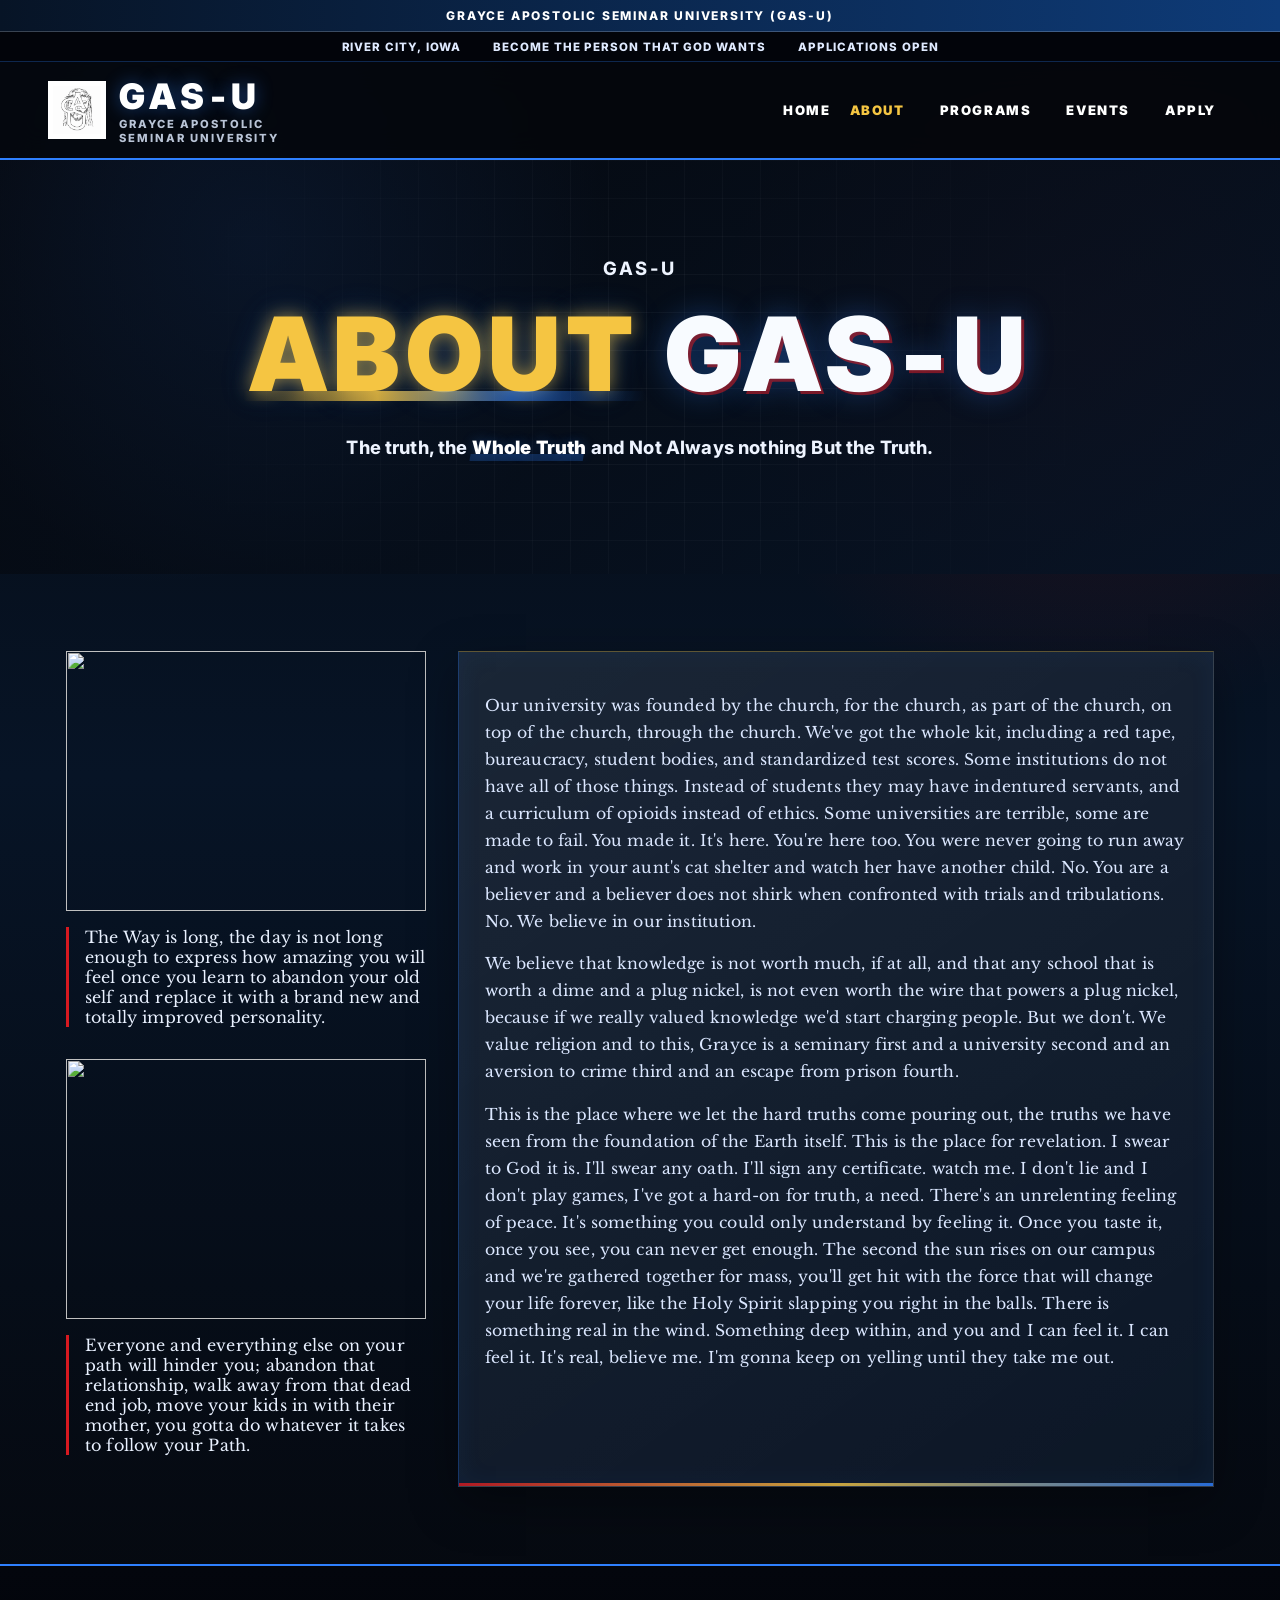
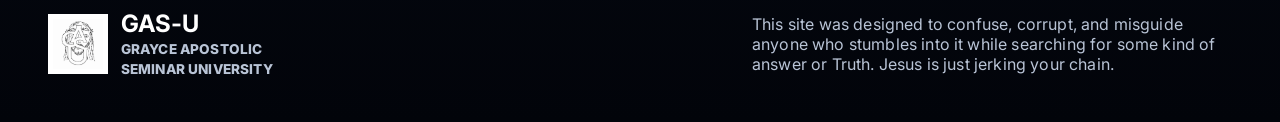
==== about.html @ b5dd6b27 "Add files via upload" ====
<!doctype html>
<html lang="en">
<head>
  <meta charset="utf-8">
  <meta name="viewport" content="width=device-width, initial-scale=1">
  <title>About GAS-U | GAS-U</title>
  <link rel="preconnect" href="https://fonts.googleapis.com">
  <link rel="preconnect" href="https://fonts.gstatic.com" crossorigin>
  <link href="https://fonts.googleapis.com/css2?family=Cinzel:wght@500;700;900&family=Inter:wght@400;600;700;800;900&family=Libre+Baskerville:wght@400;700&display=swap" rel="stylesheet">
  <link rel="stylesheet" href="style.css">
</head>
<body>
<div class="full-name-banner">Grayce Apostolic Seminar University (GAS-U)</div>

<header class="site-top">
  <div class="topline">
    <span>River City, Iowa</span>
    <span>Become the Person that God Wants</span>
    <span>Applications Open</span>
  </div>
  <nav class="navbar">
    <a class="brand" href="index.html">
      <img src="assets/gasu-seal.png" alt="GAS-U seal">
      <span>
        <b>GAS-U</b>
        <small>Grayce Apostolic</small>
        <small>Seminar University</small>
      </span>
    </a>
    <button class="nav-toggle" aria-label="Open menu">Menu</button>
    <div class="navlinks">
      <a class="" href="index.html">Home</a>
      <a class="active" href="about.html">About</a>
      <div class="dropdown">
        <button class="">Programs</button>
        <div class="dropdown-menu">
          <a href="free-courses.html">Free Courses</a>
          <a href="undergraduate.html">Undergraduate</a>
          <a href="masters.html">Master's</a>
          <a href="doctorate.html">Doctorate</a>
        </div>
      </div>
      <a class="" href="events.html">Events</a>
      <a class="apply " href="apply.html">Apply</a>
    </div>
  </nav>
</header>

<main>
<section class="subhero" style="--hero-img:url(https://images.unsplash.com/photo-1562774053-701939374585?auto=format&fit=crop&w=1400&q=80);">
  <div class="subhero-inner reveal">
    <p class="kicker">GAS-U</p>
    <h1><span class="page-spark">About</span> GAS-U</h1>
    <p>The truth, the <span class="copy-pop copy-pop-blue">Whole Truth</span> and Not Always nothing But the Truth.</p>
  </div>
</section>

<section class="content-wrap about-layout">
  <div class="media-column reveal">
    <img src="https://images.unsplash.com/photo-1562774053-701939374585?auto=format&fit=crop&w=1400&q=80" alt="">
    <blockquote>The Way is long, the day is not long enough to express how amazing you will feel once you learn to abandon your old self and replace it with a brand new and totally improved personality.</blockquote>
    <img src="https://images.unsplash.com/photo-1497366754035-f200968a6e72?auto=format&fit=crop&w=1200&q=80" alt="">
    <blockquote>Everyone and everything else on your path will hinder you; abandon that relationship, walk away from that dead end job, move your kids in with their mother, you gotta do whatever it takes to follow your Path.</blockquote>
  </div>
  <article class="longform reveal">

<p>Our university was founded by the church, for the church, as part of the church, on top of the church, through the church. We've got the whole kit, including a red tape, bureaucracy, student bodies, and standardized test scores. Some institutions do not have all of those things. Instead of students they may have indentured servants, and a curriculum of opioids instead of ethics. Some universities are terrible, some are made to fail. You made it. It's here. You're here too. You were never going to run away and work in your aunt's cat shelter and watch her have another child. No. You are a believer and a believer does not shirk when confronted with trials and tribulations. No. We believe in our institution.</p>
<p> We believe that knowledge is not worth much, if at all, and that any school that is worth a dime and a plug nickel, is not even worth the wire that powers a plug nickel, because if we really valued knowledge we'd start charging people. But we don't. We value religion and to this, Grayce is a seminary first and a university second and an aversion to crime third and an escape from prison fourth.</p>
<p> This is the place where we let the hard truths come pouring out, the truths we have seen from the foundation of the Earth itself. This is the place for revelation. I swear to God it is. I&#x27;ll swear any oath. I&#x27;ll sign any certificate. watch me. I don&#x27;t lie and I don&#x27;t play games, I&#x27;ve got a hard-on for truth, a need. There&#x27;s an unrelenting feeling of peace. It&#x27;s something you could only understand by feeling it. Once you taste it, once you see, you can never get enough. The second the sun rises on our campus and we&#x27;re gathered together for mass, you&#x27;ll get hit with the force that will change your life forever, like the Holy Spirit slapping you right in the balls. There is something real in the wind. Something deep within, and you and I can feel it. I can feel it. It&#x27;s real, believe me. I&#x27;m gonna keep on yelling until they take me out.</p>
  </article>
</section>

</main>
<footer>
  <div class="footer-brand">
    <img src="assets/gasu-seal.png" alt="GAS-U seal">
    <div><b>GAS-U</b><span>Grayce Apostolic<br>Seminar University</span></div>
  </div>
  <p>This site was designed to confuse, corrupt, and misguide anyone who stumbles into it while searching for some kind of answer or Truth. Jesus is just jerking your chain.</p>
</footer>
<script src="app.js"></script>
</body>
</html>
---- style.css ----
:root{
  --black:#05070c;
  --navy:#071426;
  --blue:#0e3b78;
  --bright-blue:#2f80ff;
  --red:#d71920;
  --red2:#ff2f4f;
  --white:#f8fbff;
  --paper:#ffffff;
  --muted:#667085;
  --gold:#f5c542;
  --line:rgba(255,255,255,.18);
  --shadow:0 24px 70px rgba(0,0,0,.28);
}
*{box-sizing:border-box}
html{scroll-behavior:smooth}
body{margin:0;font-family:Inter,system-ui,sans-serif;background:linear-gradient(180deg,var(--black),var(--navy) 45%,var(--black));color:var(--white);overflow-x:hidden}
a{text-decoration:none;color:inherit}
img{display:block;width:100%;object-fit:cover}
.site-top{position:sticky;top:0;z-index:99}
.topline{display:flex;justify-content:center;gap:2rem;background:#02040a;color:#dfeaff;padding:.48rem 1rem;font-size:.72rem;text-transform:uppercase;font-weight:800;letter-spacing:.08em;border-bottom:1px solid rgba(47,128,255,.28)}
.navbar{display:flex;align-items:center;justify-content:space-between;padding:.8rem clamp(1rem,4vw,3rem);background:rgba(5,7,12,.92);backdrop-filter:blur(16px);border-bottom:2px solid var(--bright-blue)}
.brand{display:flex;align-items:center;gap:.8rem}
.brand img{width:58px;height:58px;object-fit:contain;background:#fff;padding:5px}
.brand b{display:block;font-size:1.45rem;font-weight:900;letter-spacing:.08em;color:#fff;text-shadow:0 0 18px rgba(47,128,255,.45)}
.brand small{display:block;font-size:.64rem;text-transform:uppercase;letter-spacing:.16em;color:#b9c4d6;font-weight:800}
.navlinks{display:flex;align-items:center;gap:1.2rem;font-weight:900;text-transform:uppercase;font-size:.82rem;letter-spacing:.04em}
.navlinks a,.dropdown button{color:#fff;background:none;border:0;font:inherit;text-transform:inherit;cursor:pointer}
.navlinks a:hover,.dropdown button:hover,.navlinks .active{color:var(--gold)}
.apply{background:linear-gradient(135deg,var(--red),var(--bright-blue));padding:.7rem 1rem;color:white!important;box-shadow:0 0 0 rgba(47,128,255,0)}
.apply:hover{box-shadow:0 0 16px rgba(47,128,255,.5),0 10px 20px rgba(0,0,0,.28)}
.dropdown{position:relative}
.dropdown-menu{display:none;position:absolute;top:100%;left:0;min-width:230px;background:#071426;border:1px solid rgba(47,128,255,.35);border-top:3px solid var(--red);padding:.45rem;box-shadow:var(--shadow)}
.dropdown:hover .dropdown-menu,.dropdown.open .dropdown-menu{display:grid}
.dropdown-menu a{padding:.75rem .85rem}
.dropdown-menu a:hover{background:rgba(47,128,255,.18)}
.nav-toggle{display:none;color:#fff;background:var(--red);border:0;padding:.65rem .8rem;font-weight:900}
.hero{min-height:78vh;display:grid;grid-template-columns:minmax(0,1fr) 360px;gap:2rem;align-items:center;padding:clamp(2rem,6vw,5rem);position:relative;background:linear-gradient(135deg,rgba(5,7,12,.78),rgba(7,20,38,.86)),radial-gradient(circle at 20% 20%,rgba(47,128,255,.42),transparent 26rem),radial-gradient(circle at 80% 30%,rgba(215,25,32,.34),transparent 23rem),var(--hero-img) center/cover}
.hero:before,.subhero:before{content:"";position:absolute;inset:0;background-image:linear-gradient(rgba(255,255,255,.045) 1px,transparent 1px),linear-gradient(90deg,rgba(255,255,255,.045) 1px,transparent 1px);background-size:38px 38px;mask-image:radial-gradient(circle at center,black,transparent 75%);animation:gridDrift 18s linear infinite}
.hero-copy,.request-card,.subhero-inner{position:relative;z-index:1}
.kicker{margin:0 0 .75rem;color:var(--gold);font-weight:900;text-transform:uppercase;letter-spacing:.14em;font-size:.75rem}
h1,h2,h3{margin:0;line-height:.95}
h1{font-size:clamp(3rem,8vw,7rem);font-weight:900;letter-spacing:-.08em;text-transform:uppercase;text-shadow:3px 3px 0 rgba(215,25,32,.55),0 0 30px rgba(47,128,255,.35)}
h1 span{color:var(--gold);animation:gasPulse 2.6s infinite}
h2{font-size:clamp(2.1rem,5vw,4rem);font-weight:900;letter-spacing:-.06em;text-transform:uppercase}
h3{font-size:1.35rem;font-weight:900;color:#071426}
.hero-copy p,.subhero p{max-width:680px;color:#eef4ff;font-weight:750;font-size:1.15rem;line-height:1.55}

.cta-row{display:flex;gap:1rem;flex-wrap:wrap;margin-top:1.5rem}
/* ===== BUTTON ANIMATION SYSTEM ===== */
.btn,
button{
  display:inline-flex;
  align-items:center;
  justify-content:center;
  min-height:46px;
  padding:.8rem 1rem;
  border:0;
  font-weight:900;
  text-transform:uppercase;
  letter-spacing:.06em;
  cursor:pointer;
  transform:translateY(0) scale(1);
  transform-origin:center;
  transition:transform .18s ease, box-shadow .18s ease, filter .18s ease, background-position .35s ease, color .18s ease, border-color .18s ease;
  -webkit-tap-highlight-color:transparent;
}

.btn:hover,
.request-card button:hover,
.application button:hover,
.nav-toggle:hover,
.apply:hover{
  transform:translateY(-4px) scale(1.045) rotate(-.8deg);
  filter:brightness(1.12) saturate(1.18);
}

.btn:active,
.request-card button:active,
.application button:active,
.nav-toggle:active,
.apply:active{
  transform:translateY(2px) scale(.96) rotate(.4deg);
  filter:brightness(.95) saturate(1.05);
}

.btn:focus-visible,
button:focus-visible,
.apply:focus-visible{
  outline:3px solid var(--gold);
  outline-offset:4px;
}
.primary {
  position: relative;
  isolation:isolate;
  overflow: hidden;
  border:2px solid rgba(255,255,255,.55);
  background: linear-gradient(270deg,var(--red),var(--gold),var(--bright-blue),var(--red));
  background-size: 450% 450%;
  color: #fff;
  text-shadow:-1px -1px 0 #000,1px -1px 0 #000,-1px 1px 0 #000,1px 1px 0 #000;
  box-shadow:0 0 0 2px rgba(0,0,0,.35),0 0 12px rgba(215,25,32,.5),0 0 26px rgba(245,197,66,.35);
  animation: gradientGlow 5s ease infinite, buttonPulse 2.4s ease-in-out infinite;
}

.primary::before{
  content:"";
  position:absolute;
  inset:-40% -65%;
  z-index:-1;
  background:radial-gradient(circle, rgba(255,255,255,.75), transparent 18%),linear-gradient(120deg, transparent 35%, rgba(255,255,255,.58) 48%, transparent 62%);
  transform:translateX(-65%) rotate(12deg);
  opacity:.85;
  animation: buttonSweep 2.6s linear infinite;
}

.primary:hover{
  box-shadow:0 0 0 2px rgba(0,0,0,.55),0 0 18px rgba(215,25,32,.75),0 0 36px rgba(245,197,66,.65),0 16px 28px rgba(0,0,0,.28);
}

.primary:active{
  box-shadow:0 0 0 2px rgba(0,0,0,.65),0 0 8px rgba(215,25,32,.55),0 0 18px rgba(245,197,66,.35);
}

@keyframes gradientGlow {
  0%   { background-position: 0% 50%; }
  50%  { background-position: 100% 50%; }
  100% { background-position: 0% 50%; }
}

@keyframes buttonPulse{
  0%,100%{filter:brightness(1)}
  50%{filter:brightness(1.08) saturate(1.16)}
}

@keyframes buttonSweep{
  0%{transform:translateX(-70%) rotate(12deg)}
  100%{transform:translateX(70%) rotate(12deg)}
}
.ghost{border:1px solid rgba(255,255,255,.45);color:#fff;background:rgba(255,255,255,.08);box-shadow:0 0 0 rgba(47,128,255,0)}
.ghost:hover{border-color:var(--gold);background:rgba(47,128,255,.24);box-shadow:0 0 18px rgba(47,128,255,.45),0 12px 24px rgba(0,0,0,.25)}
.request-card{background:rgba(248,251,255,.96);color:#071426;padding:1.4rem;box-shadow:var(--shadow);border-left:5px solid var(--red)}
.request-card h2{font-size:2rem;color:#071426}
.request-card label{display:grid;gap:.35rem;margin-bottom:.8rem;font-weight:800;color:#071426}
.request-card input,.request-card select{width:100%;padding:.8rem;border:1px solid #ccd5e0;font:inherit}
.request-card button{width:100%;background:var(--red);color:#fff;box-shadow:0 0 0 rgba(215,25,32,0)}
.request-card button:hover,.application button:hover,.nav-toggle:hover{box-shadow:0 0 18px rgba(215,25,32,.55),0 12px 24px rgba(0,0,0,.22)}
.request-card p{color:#172033;font-size:.85rem}
.marquee{overflow:hidden;background:#02040a;border-top:1px solid rgba(47,128,255,.35);border-bottom:1px solid rgba(215,25,32,.45)}
.marquee div{display:flex;width:max-content;gap:2rem;animation:scroll 90s linear infinite;padding:.8rem 0;color:#dfeaff;font-weight:900;text-transform:uppercase;white-space:nowrap}
.marquee span:before{content:"✦";color:var(--gold);margin-right:2rem}
.home-statement,.content-wrap,.pathways,.testimonials,.image-quote-grid,.final-recruit{max-width:1180px;margin:0 auto;padding:clamp(3rem,6vw,5rem) 1rem}
.home-statement{display:grid;grid-template-columns:1.2fr .8fr;gap:3rem}
.manifesto{background:rgba(3, 4, 4, 0.96);color:#071426;padding:1.5rem;border-left:5px solid var(--red);box-shadow:var(--shadow)}
.manifesto p{color:#172033;line-height:1.7;font-family:Libre Baskerville,serif}
.section-head{margin-bottom:1.6rem}
.pathway-grid,.testimonial-grid{display:grid;grid-template-columns:repeat(4,1fr);gap:1.2rem}
.pathway-grid a,.testimonial,.program,.event{background:#fff;color:#071426;box-shadow:0 18px 48px rgba(0,0,0,.22);border-top:5px solid var(--red)}
.pathway-grid img{height:190px}
.pathway-grid b{display:block;font-size:1.3rem;text-transform:uppercase;padding:1rem 1rem 0;color:#071426}
.pathway-grid span{display:block;padding:.25rem 1rem 1rem;color:#445066;font-weight:700}
.image-quote-grid{display:grid;grid-template-columns:repeat(3,1fr);gap:1.3rem}
figure{margin:0}
figure img{height:310px}
figcaption{padding:.9rem 0;color:#e9f1ff;font-family:Libre Baskerville,serif;border-left:3px solid var(--red);padding-left:1rem}
.testimonials{background:linear-gradient(180deg,rgba(255,255,255,.03),rgba(47,128,255,.06));max-width:none}
.testimonials .section-head,.testimonial-grid{max-width:1180px;margin-left:auto;margin-right:auto}
.testimonial{padding:1.2rem;text-align:center;position:relative;overflow:hidden}
.testimonial:before{content:"LIVE";position:absolute;top:.7rem;left:.7rem;background:var(--red);color:white;font-size:.65rem;font-weight:900;padding:.25rem .4rem}
.portrait{width:86px;height:86px;border-radius:50%;margin:0 auto 1rem;display:grid;place-items:center;background:linear-gradient(135deg,var(--red),var(--blue));color:#fff;font-weight:900;border:4px solid var(--gold);box-shadow:7px 7px 0 rgba(47,128,255,.35)}
.testimonial p{color:#172033;font-family:Libre Baskerville,serif}
.testimonial b{display:block;color:var(--red)}
.testimonial span{color:#5b667a;font-size:.82rem;font-weight:800;text-transform:uppercase}
.final-recruit{text-align:center}
.final-recruit h2{max-width:900px;margin:0 auto 1.5rem}
.subhero{min-height:46vh;display:grid;place-items:center;text-align:center;position:relative;padding:3rem 1rem;background:linear-gradient(135deg,rgba(5,7,12,.78),rgba(7,20,38,.84)),radial-gradient(circle at 20% 20%,rgba(47,128,255,.36),transparent 22rem),var(--hero-img) center/cover}
.content-wrap{max-width:1180px}
.intro-block{max-width:760px;margin-bottom:2rem}
.intro-block p{color:#dfeaff}
.program-grid{display:grid;grid-template-columns:repeat(3,1fr);gap:1.3rem}
.program{display:flex;flex-direction:column}
.program img{height:210px}
.program-text{padding:1.2rem}
.meta{display:flex;gap:.4rem;flex-wrap:wrap;margin-bottom:.8rem}
.meta span{background:#edf4ff;color:#071426;padding:.25rem .45rem;font-size:.72rem;font-weight:900;text-transform:uppercase}
.program p{color:#344054}
.program em{display:block;margin:.8rem 0;color:#071426;border-left:3px solid var(--red);padding-left:.8rem;font-family:Libre Baskerville,serif}
.program a{display:inline-block;margin-top:.8rem;color:var(--red);font-weight:900;text-transform:uppercase}
.about-layout{display:grid;grid-template-columns:360px 1fr;gap:2rem}
.media-column img{height:260px;margin-bottom:1rem}
.media-column blockquote{margin:0 0 2rem;color:#e9f1ff;border-left:3px solid var(--red);padding-left:1rem;font-family:Libre Baskerville,serif}
.longform{background:#fff;color:#071426;padding:1.6rem;border-left:5px solid var(--red);box-shadow:var(--shadow)}
.longform p{color:#172033;font-family:Libre Baskerville,serif;line-height:1.75}
.event-list{display:grid;gap:1rem}
.event{display:grid;grid-template-columns:120px 1fr;padding:1rem;gap:1rem}
.event time{font-weight:900;color:var(--red);font-size:1.2rem}
.event p{color:#344054}
.apply-layout{display:grid;grid-template-columns:.8fr 1.2fr;gap:2rem}
.apply-copy blockquote{border-left:3px solid var(--red);padding-left:1rem;color:#e9f1ff;font-family:Libre Baskerville,serif}
.application{background:#fff;color:#071426;padding:1.5rem;box-shadow:var(--shadow);border-top:5px solid var(--red)}
.application label{display:grid;gap:.35rem;margin-bottom:1rem;font-weight:800}
.application input,.application select,.application textarea{width:100%;padding:.85rem;border:1px solid #ccd5e0;font:inherit}
.application textarea{min-height:140px}
.application button{background:var(--red);color:#fff;width:100%;box-shadow:0 0 0 rgba(215,25,32,0)}
footer{display:flex;justify-content:space-between;gap:1rem;align-items:center;padding:2rem clamp(1rem,4vw,3rem);background:#02040a;border-top:2px solid var(--bright-blue);color:#dfeaff}
.footer-brand{display:flex;align-items:center;gap:.8rem}
.footer-brand img{width:60px;height:60px;object-fit:contain;background:#fff;padding:5px}
.footer-brand b{display:block;font-size:1.5rem;color:#fff}
.footer-brand span{color:#b9c4d6;font-size:.85rem;text-transform:uppercase;font-weight:800}
footer p{max-width:480px;color:#b9c4d6}
.reveal{opacity:0;transform:translateY(18px);transition:.75s ease}
.reveal.visible{opacity:1;transform:none}
@keyframes scroll{from{transform:translateX(0)}to{transform:translateX(-50%)}}
@keyframes gridDrift{from{background-position:0 0}to{background-position:38px 38px}}
@keyframes gasPulse{0%,100%{text-shadow:0 0 18px rgba(245,197,66,.45)}50%{text-shadow:0 0 34px rgba(245,197,66,.9),0 0 45px rgba(47,128,255,.45)}}
@media(max-width:980px){
 .topline{display:none}.navbar{align-items:center}.nav-toggle{display:block}.navlinks{display:none;position:absolute;top:100%;left:0;right:0;background:#05070c;padding:1rem;flex-direction:column;align-items:stretch}.navlinks.open{display:flex}.dropdown-menu{position:static;box-shadow:none;margin-top:.4rem}.hero,.home-statement,.about-layout,.apply-layout{grid-template-columns:1fr}.hero{padding:3rem 1rem}.request-card{max-width:430px}.pathway-grid,.testimonial-grid,.image-quote-grid,.program-grid{grid-template-columns:1fr}.event{grid-template-columns:1fr}h1{font-size:clamp(2.6rem,14vw,4.8rem)}footer{flex-direction:column;align-items:flex-start}
}


/* ===== LETTER SPACING + HEADER EMPHASIS ===== */

body {
  letter-spacing: 0.01em;
}

h1, h2, h3 {
  letter-spacing: 0.06em;
}

.navlinks a, .dropdown button {
  letter-spacing: 0.12em;
}

/* BIG GAS-U branding */
.brand b {
  font-size: 2.2rem !important;
  letter-spacing: 0.15em !important;
}

/* expanded subtitle under GAS-U */
.brand small {
  font-size: 0.7rem !important;
  letter-spacing: 0.18em !important;
}

/* full name banner */
.full-name-banner {
  text-align: center;
  padding: 0.5rem;
  background: linear-gradient(90deg, #071426, #0e3b78);
  color: #fff;
  font-weight: 800;
  letter-spacing: 0.15em;
  font-size: 0.75rem;
  text-transform: uppercase;
  border-bottom: 1px solid rgba(255,255,255,.2);
}


/* ===== FINAL GAS-U HERO LOCKUP ===== */
/* This overrides the generic h1 settings for the homepage hero only. */

.hero-copy {
  max-width: 900px;
}

.gas-hero-lockup {
  display: grid;
  gap: clamp(0.18rem, 0.8vw, 0.65rem);
  margin: 0.2rem 0 1rem;
  line-height: 0.86;
  text-transform: uppercase;
  text-wrap: balance;
}

/* GAS-U: always the biggest line, logo-like */
.gas-logo-line {
  display: flex;
  align-items: baseline;
  flex-wrap: nowrap;
  white-space: nowrap;
  font-size: clamp(4.8rem, 13vw, 10.5rem);
  font-weight: 900;
  letter-spacing: clamp(0.02em, 0.6vw, 0.14em);
  line-height: 0.82;
  color: var(--white);
  text-shadow:
    4px 4px 0 rgba(215,25,32,.72),
    0 0 34px rgba(47,128,255,.55),
    0 0 64px rgba(245,197,66,.25);
}

.gas-word {
  color: var(--gold);
  animation: gasLogoBreath 2.8s ease-in-out infinite;
}

.dash-u {
  color: var(--white);
  margin-left: 0.08em;
}

/* Middle line: smaller, cleaner, with the U pointing at the reader */
.wants-line {
  display: block;
  width: fit-content;
  margin-left: clamp(0.3rem, 1.8vw, 2.4rem);
  font-size: clamp(1.25rem, 3.3vw, 3.25rem);
  font-weight: 900;
  letter-spacing: clamp(0.12em, 0.7vw, 0.3em);
  color: #dfeaff;
  line-height: 1;
  text-shadow: 0 0 18px rgba(47,128,255,.4);
}

.reader-u {
  display: inline-block;
  position: relative;
  color: var(--gold);
  font-size: 1.35em;
  animation: readerUPoint 1.35s ease-in-out infinite;
  text-shadow:
    0 0 14px rgba(245,197,66,.8),
    0 0 30px rgba(47,128,255,.45);
}

/* .reader-u::after {
  content: "YOU";
  position: absolute;

  top: 50%;
  left: 50%;

  transform: translate(-50%, -50%) rotate(-5deg);

  font-size: 0.22em;
  letter-spacing: 0.18em;
  background: var(--red);
  color: #fff;
  padding: 0.25em 0.45em;
  box-shadow: 3px 3px 0 rgba(47,128,255,.65);
  animation: youTagBlink 1.9s steps(2,end) infinite;
} */

/* GASSED: always stacked on bottom, different animation */
.gassed-line {
  display: block;
  width: fit-content;
  font-size: clamp(3.1rem, 9vw, 8rem);
  font-weight: 900;
  letter-spacing: clamp(0.05em, 0.75vw, 0.22em);
  color: var(--red2);
  line-height: 0.9;
  text-shadow:
    -3px 0 0 rgba(47,128,255,.75),
    3px 3px 0 rgba(245,197,66,.45),
    0 0 35px rgba(215,25,32,.55);
  animation: gassedVaporGlitch 3.4s ease-in-out infinite;
}

.forgod-line {
  display: block;
  width: fit-content;
  margin-left: clamp(0.3rem, 1.8vw, 2.4rem);
  font-size: clamp(.75rem, 1.1vw, 1.1rem);
  font-weight: 900;
  letter-spacing: clamp(0.12em, 0.7vw, 0.3em);
  color: #dfeaff;
  line-height: 1;
  text-shadow: 0 0 18px rgba(47,128,255,.4);
}

.pathway {
  position: relative;
  max-width: 980px;
  margin: 0 auto 2.25rem;
  padding: clamp(1.35rem, 3vw, 2.4rem) clamp(1rem, 4vw, 3rem);

  /* This section is a paragraph wearing a crown, not a giant headline. */
  font-size: clamp(1.35rem, 3.1vw, 2.55rem);
  line-height: 1.14;
  letter-spacing: -0.035em;
  text-transform: uppercase;
  font-weight: 900;

  color: #fff;
  text-align: center;

  text-shadow:
    1.5px 1.5px 0 rgba(215, 25, 32, 0.55),
    0 0 14px rgba(47, 128, 255, 0.36),
    0 0 22px rgba(245, 197, 66, 0.18);

  isolation: isolate;
}

.pathway::before {
  content: "";
  position: absolute;
  inset: -0.85rem;
  z-index: -2;

  background:
    radial-gradient(circle at 18% 25%, rgba(47,128,255,.30), transparent 32%),
    radial-gradient(circle at 82% 35%, rgba(215,25,32,.20), transparent 30%),
    radial-gradient(circle at 50% 88%, rgba(245,197,66,.15), transparent 34%);

  filter: blur(16px);
  opacity: 0.7;
  animation: pathwayGlow 8s ease-in-out infinite alternate;
}

.pathway::after {
  content: "";
  position: absolute;
  inset: 0.15rem;
  z-index: -1;

  border: 1px solid rgba(255,255,255,.13);
  background:
    linear-gradient(135deg, rgba(255,255,255,.065), rgba(255,255,255,.018)),
    repeating-linear-gradient(
      90deg,
      rgba(255,255,255,.035) 0 1px,
      transparent 1px 20px
    );

  box-shadow:
    inset 0 0 22px rgba(47,128,255,.12),
    0 16px 42px rgba(0,0,0,.22);
}

@keyframes pathwayGlow {
  0% {
    transform: translate(-0.18rem, 0) scale(1);
    opacity: 0.55;
  }
  50% {
    transform: translate(0.18rem, -0.14rem) scale(1.018);
    opacity: 0.82;
  }
  100% {
    transform: translate(0, 0.14rem) scale(1.008);
    opacity: 0.62;
  }
}

@media(max-width:680px){
  .pathway{
    font-size: clamp(1.08rem, 6vw, 1.65rem);
    line-height: 1.18;
    letter-spacing: -0.025em;
    padding: 1.25rem .85rem;
    text-align: left;
  }
}

/* Keep old global h1 span rule from hijacking the new lockup */
.gas-hero-lockup span {
  animation-name: none;
}

.gas-hero-lockup .gas-word {
  animation: gasLogoBreath 2.8s ease-in-out infinite;
}

.gas-hero-lockup .reader-u {
  animation: readerUPoint 1.35s ease-in-out infinite;
}

.gas-hero-lockup .gassed-line {
  animation: gassedVaporGlitch 3.4s ease-in-out infinite;
}

@keyframes gasLogoBreath {
  0%, 100% {
    filter: brightness(1);
    text-shadow:
      4px 4px 0 rgba(215,25,32,.72),
      0 0 22px rgba(245,197,66,.55),
      0 0 48px rgba(47,128,255,.35);
  }
  50% {
    filter: brightness(1.22);
    text-shadow:
      4px 4px 0 rgba(215,25,32,.88),
      0 0 38px rgba(245,197,66,.85),
      0 0 70px rgba(47,128,255,.62);
  }
}

@keyframes readerUPoint {
  0%, 100% {
    transform: translateY(0) scale(1);
  }
  45% {
    transform: translateY(-0.12em) scale(1.18);
  }
  70% {
    transform: translateY(0.04em) scale(0.96);
  }
}

@keyframes youTagBlink {
  0%, 70% { opacity: 1; }
  71%, 100% { opacity: 0.35; }
}

@keyframes gassedVaporGlitch {
  0%, 100% {
    transform: translateX(0);
    filter: blur(0);
    opacity: 1;
  }
  12% {
    transform: translateX(-0.025em);
  }
  14% {
    transform: translateX(0.035em);
    filter: blur(0.5px);
  }
  16% {
    transform: translateX(0);
    filter: blur(0);
  }
  58% {
    letter-spacing: clamp(0.07em, 0.85vw, 0.28em);
    opacity: 0.88;
  }
  64% {
    letter-spacing: clamp(0.05em, 0.75vw, 0.22em);
    opacity: 1;
  }
}

/* Mobile: still stacked, GAS-U remains biggest */
@media (max-width: 980px) {
  .gas-hero-lockup {
    gap: 0.35rem;
  }

  .gas-logo-line {
    font-size: clamp(4rem, 21vw, 7.4rem);
    letter-spacing: 0.03em;
  }

  .wants-line {
    font-size: clamp(1.1rem, 6vw, 2.2rem);
    margin-left: 0.15rem;
    letter-spacing: 0.17em;
  }

  .gassed-line {
    font-size: clamp(2.8rem, 16vw, 5.8rem);
    letter-spacing: 0.06em;
  }

  .reader-u::after {
    top: -0.85em;
    font-size: 0.24em;
  }
}

@media (max-width: 520px) {
  .gas-logo-line {
    font-size: clamp(3.25rem, 22vw, 5.2rem);
  }

  .wants-line {
    font-size: clamp(0.95rem, 5.8vw, 1.6rem);
  }

  .gassed-line {
    font-size: clamp(2.3rem, 15vw, 4.2rem);
  }
}


@media (prefers-reduced-motion: reduce){
  .btn,button,.apply{transition:none;animation:none!important}
  .primary::before{animation:none!important;opacity:.25}
  .btn:hover,.request-card button:hover,.application button:hover,.nav-toggle:hover,.apply:hover,.btn:active,.request-card button:active,.application button:active,.nav-toggle:active,.apply:active{transform:none}
}

/* ===== SUBHERO CENTERING FIX ===== */
.subhero {
  text-align: center;
}

.subhero-inner {
  width: min(100%, 920px);
  margin-inline: auto;
  display: flex;
  flex-direction: column;
  align-items: center;
  justify-content: center;
  text-align: center;
  gap: .75rem;
}

.subhero-inner .kicker,
.subhero-inner h1,
.subhero-inner p {
  margin-left: auto;
  margin-right: auto;
  text-align: center;
}

.subhero-inner p {
  max-width: 720px;
  text-wrap: balance;
}

@media (max-width: 700px) {
  .subhero-inner {
    width: 100%;
    gap: .6rem;
  }

  .subhero-inner p {
    max-width: 92vw;
  }
}


/* ===== READABLE REDESIGN OVERRIDES: calmer headers, darker cards, better long-copy layout ===== */

:root{
  --glass: rgba(7,20,38,.78);
  --glass-deep: rgba(3,7,14,.88);
  --soft-blue: rgba(47,128,255,.24);
  --soft-red: rgba(215,25,32,.32);
  --soft-gold: rgba(245,197,66,.22);
}

/* Site-wide rhythm cleanup */
body{
  background:
    radial-gradient(circle at 12% 8%, rgba(47,128,255,.18), transparent 28rem),
    radial-gradient(circle at 86% 20%, rgba(215,25,32,.13), transparent 24rem),
    linear-gradient(180deg,var(--black),var(--navy) 45%,var(--black));
}

/* Long text should not wear a megaphone costume */
h2{
  font-size:clamp(1.85rem,3.4vw,3rem);
  line-height:1.08;
  letter-spacing:.015em;
  text-wrap:balance;
}

/* Page intro headers: clean title + readable support copy */
.intro-block{
  max-width:880px;
  padding:1.2rem 0 0;
  margin-bottom:2.2rem;
}

.intro-block h2,
.home-statement h2,
.pathways .section-head h2,
.final-recruit h2{
  font-size:clamp(1.45rem,2.45vw,2.35rem);
  line-height:1.22;
  letter-spacing:.025em;
  text-transform:none;
  font-weight:850;
  max-width:860px;
  color:#f5f8ff;
  text-shadow:
    0 0 16px rgba(47,128,255,.28),
    1px 1px 0 rgba(0,0,0,.45);
}

/* The homepage Choose section gets a designed-copy treatment instead of a title treatment */
.pathways .section-head{
  position:relative;
  isolation:isolate;
  margin-bottom:2rem;
  padding:clamp(1.4rem,3vw,2.2rem);
  border:1px solid rgba(255,255,255,.12);
  background:
    linear-gradient(135deg, rgba(255,255,255,.07), rgba(255,255,255,.025)),
    radial-gradient(circle at 15% 20%, rgba(47,128,255,.18), transparent 34%),
    radial-gradient(circle at 88% 70%, rgba(215,25,32,.12), transparent 30%);
  box-shadow:
    0 18px 50px rgba(0,0,0,.32),
    inset 0 0 34px rgba(47,128,255,.08);
  overflow:hidden;
}

.pathways .section-head::before{
  content:"";
  position:absolute;
  inset:-35%;
  z-index:-1;
  background:
    radial-gradient(circle at 25% 35%, rgba(47,128,255,.3), transparent 24%),
    radial-gradient(circle at 75% 65%, rgba(245,197,66,.18), transparent 22%),
    radial-gradient(circle at 50% 50%, rgba(215,25,32,.16), transparent 28%);
  filter:blur(18px);
  opacity:.68;
  animation: pathwayGlow 8s ease-in-out infinite alternate;
}

.pathways .section-head h2{
  max-width:760px;
  font-size:clamp(1.25rem,2.1vw,1.95rem);
  line-height:1.38;
  font-weight:760;
  letter-spacing:.015em;
}

/* Institutional notice: make the left copy breathe, not shout */
.home-statement{
  grid-template-columns:minmax(0,1.05fr) minmax(320px,.95fr);
  align-items:start;
}

.home-statement h2{
  font-size:clamp(1.35rem,2.15vw,2.05rem);
  line-height:1.34;
}

/* Replace white/red description boxes with dark glass panels */
.manifesto,
.longform,
.application,
.request-card,
.program,
.pathway-grid a,
.testimonial,
.event{
  background:
    linear-gradient(145deg, rgba(255,255,255,.08), rgba(255,255,255,.025)),
    var(--glass);
  color:#eaf1ff;
  border:1px solid rgba(255,255,255,.13);
  border-top:1px solid rgba(245,197,66,.34);
  border-left:1px solid rgba(47,128,255,.3);
  box-shadow:
    0 16px 44px rgba(0,0,0,.34),
    inset 0 0 26px rgba(47,128,255,.07);
}

.manifesto{
  position:relative;
  overflow:hidden;
  padding:clamp(1.25rem,2.5vw,2rem);
}

.manifesto::before,
.longform::before,
.application::before{
  content:"";
  position:absolute;
  inset:auto 0 0 0;
  height:3px;
  background:linear-gradient(90deg,var(--red),var(--gold),var(--bright-blue));
  opacity:.8;
}

.manifesto p,
.longform p,
.request-card p,
.application p,
.program p,
.event p,
.testimonial p{
  color:#dbe7ff;
  line-height:1.72;
}

.manifesto p,
.longform p{
  font-family:Libre Baskerville,serif;
  font-size:clamp(.98rem,1.05vw,1.08rem);
}

/* Cards: darker, more readable, less corporate pamphlet */
.pathway-grid{
  grid-template-columns:repeat(4,minmax(0,1fr));
}

.pathway-grid a,
.program,
.testimonial,
.event{
  position:relative;
  overflow:hidden;
  transition:transform .22s ease, box-shadow .22s ease, border-color .22s ease, filter .22s ease;
}

.pathway-grid a::after,
.program::after,
.testimonial::after,
.event::after{
  content:"";
  position:absolute;
  inset:0;
  pointer-events:none;
  background:radial-gradient(circle at 20% 0%, rgba(245,197,66,.13), transparent 30%);
  opacity:.75;
}

.pathway-grid a:hover,
.program:hover,
.testimonial:hover,
.event:hover{
  transform:translateY(-5px);
  border-color:rgba(245,197,66,.42);
  box-shadow:
    0 24px 58px rgba(0,0,0,.45),
    0 0 22px rgba(47,128,255,.22),
    inset 0 0 28px rgba(47,128,255,.08);
}

.pathway-grid img,
.program img{
  height:180px;
  filter:saturate(.92) contrast(1.08) brightness(.82);
  border-bottom:1px solid rgba(255,255,255,.12);
}

.pathway-grid b,
.program h3,
.event h3{
  color:#fff;
  letter-spacing:.015em;
  line-height:1.18;
  text-shadow:0 0 14px rgba(47,128,255,.22);
}

.pathway-grid b{
  font-size:clamp(1rem,1.5vw,1.22rem);
  padding:1rem 1rem .25rem;
}

.pathway-grid span{
  color:#d6e2f5;
  font-size:.94rem;
  line-height:1.6;
  padding:.35rem 1rem 1.15rem;
}

.program h3{
  font-size:clamp(1.02rem,1.4vw,1.22rem);
  text-transform:none;
  letter-spacing:.005em;
  color:#fff;
}

.program p{
  font-size:.94rem;
  line-height:1.6;
}

.program a{
  color:var(--gold);
  position:relative;
  z-index:1;
}

.meta span{
  background:rgba(47,128,255,.16);
  color:#dfeaff;
  border:1px solid rgba(255,255,255,.11);
}

.program em{
  color:#e6ecff;
  border-left:2px solid rgba(245,197,66,.65);
  background:rgba(0,0,0,.16);
  padding:.75rem .85rem;
  line-height:1.55;
}

/* Forms still need light fields, but the containers no longer look like unrelated white blocks */
.request-card h2{
  color:#fff;
  font-size:clamp(1.45rem,2vw,1.9rem);
  line-height:1.1;
}

.request-card label,
.application label{
  color:#eef4ff;
}

.request-card input,
.request-card select,
.application input,
.application select,
.application textarea{
  background:rgba(255,255,255,.93);
  color:#071426;
  border:1px solid rgba(47,128,255,.35);
}

/* About page description block */
.longform{
  position:relative;
  overflow:hidden;
}

/* Subhero stays properly centered */
.subhero-inner{
  max-width:900px;
  margin:0 auto;
  display:flex;
  flex-direction:column;
  align-items:center;
  text-align:center;
  gap:.7rem;
}

.subhero-inner p{
  margin-left:auto;
  margin-right:auto;
}

/* Footer visual consistency */
footer{
  background:linear-gradient(180deg,#03060d,#02040a);
}

@keyframes pathwayGlow{
  0%{transform:translate(-1.5%,0) scale(1); opacity:.52}
  50%{transform:translate(1%,-1%) scale(1.04); opacity:.8}
  100%{transform:translate(0,1%) scale(1.02); opacity:.62}
}

@media(max-width:980px){
  .home-statement{grid-template-columns:1fr;gap:1.8rem}
  .pathways .section-head h2,.home-statement h2,.intro-block h2{font-size:clamp(1.25rem,5.2vw,1.8rem)}
  .program-grid,.pathway-grid,.testimonial-grid{grid-template-columns:1fr}
  .pathway-grid img,.program img{height:210px}
}

/* ===== SELECTIVE TEXT EMPHASIS: animated fragments, not a full siren wall ===== */
.copy-pop{
  display:inline-block;
  position:relative;
  font-weight:900;
  color:#fff;
  text-shadow:0 0 12px rgba(47,128,255,.28);
}

.copy-pop::after{
  content:"";
  position:absolute;
  left:-.08em;
  right:-.08em;
  bottom:.02em;
  height:.38em;
  z-index:-1;
  opacity:.42;
  transform:skewX(-9deg) scaleX(.96);
  transform-origin:left center;
  animation:emphasisUnderline 3.8s ease-in-out infinite;
}

.copy-pop-blue::after{background:rgba(47,128,255,.55)}
.copy-pop-gold::after{background:rgba(245,197,66,.55)}
.copy-pop-red::after{background:rgba(215,25,32,.55)}

.statement-hymn,
.choose-litany{
  display:grid;
  gap:.45rem;
}

.statement-hymn span,
.choose-litany span{
  display:block;
}

.hymn-help{
  width:max-content;
  padding:.1em .38em .16em;
  color:#fff;
  background:linear-gradient(135deg,rgba(215,25,32,.88),rgba(245,197,66,.82));
  border:1px solid rgba(255,255,255,.28);
  box-shadow:
    0 0 20px rgba(215,25,32,.45),
    0 0 34px rgba(245,197,66,.22),
    4px 4px 0 rgba(0,0,0,.45);
  text-shadow:2px 2px 0 rgba(0,0,0,.55);
  transform:rotate(-1.6deg);
  animation:helpMePulse 2.8s ease-in-out infinite;
}

.hymn-machine,
.hymn-save,
.hymn-thee,
.choose-dream,
.choose-prestige,
.choose-warning,
.choose-litany em{
  font-style:normal;
  color:#fff;
  text-shadow:
    0 0 10px rgba(47,128,255,.55),
    0 0 22px rgba(47,128,255,.22);
}

.hymn-machine{
  color:var(--gold);
  animation:machineFlicker 4.6s steps(1,end) infinite;
}

.hymn-save{
  color:#fff;
  background:linear-gradient(90deg,transparent,rgba(47,128,255,.18),transparent);
  padding:0 .12em;
}

.hymn-thee{
  color:var(--gold);
  letter-spacing:.08em;
  animation:softGoldBreath 3.5s ease-in-out infinite;
}

.choose-litany{
  max-width:720px;
}

.choose-dream,
.choose-prestige{
  position:relative;
  width:max-content;
  max-width:100%;
}

.choose-dream::before,
.choose-prestige::before,
.choose-warning::before{
  content:"";
  position:absolute;
  inset:.15em -.25em .05em;
  z-index:-1;
  background:rgba(47,128,255,.16);
  border:1px solid rgba(47,128,255,.2);
  transform:skewX(-7deg);
}

.choose-prestige::before{
  background:rgba(245,197,66,.13);
  border-color:rgba(245,197,66,.22);
}

.choose-warning{
  position:relative;
  width:max-content;
  color:#fff;
  animation:warningBlink 4.8s steps(2,end) infinite;
}

.choose-warning::before{
  background:rgba(215,25,32,.22);
  border-color:rgba(215,25,32,.28);
}

.pathways .section-head:hover .choose-litany span,
.home-statement:hover .statement-hymn span{
  animation-play-state:running;
}

@keyframes helpMePulse{
  0%,100%{transform:rotate(-1.6deg) scale(1); filter:brightness(1)}
  50%{transform:rotate(1deg) scale(1.045); filter:brightness(1.16)}
}

@keyframes machineFlicker{
  0%,72%,100%{opacity:1; text-shadow:0 0 12px rgba(245,197,66,.5),0 0 24px rgba(47,128,255,.18)}
  73%{opacity:.58; text-shadow:none}
  75%{opacity:1}
  77%{opacity:.76}
  80%{opacity:1}
}

@keyframes softGoldBreath{
  0%,100%{text-shadow:0 0 10px rgba(245,197,66,.34)}
  50%{text-shadow:0 0 22px rgba(245,197,66,.82),0 0 38px rgba(47,128,255,.24)}
}

@keyframes warningBlink{
  0%,88%,100%{filter:brightness(1)}
  90%{filter:brightness(1.7)}
  94%{filter:brightness(.75)}
}

@keyframes emphasisUnderline{
  0%,100%{transform:skewX(-9deg) scaleX(.94); opacity:.32}
  50%{transform:skewX(-9deg) scaleX(1.04); opacity:.55}
}

@media(max-width:720px){
  .hymn-help,
  .choose-dream,
  .choose-prestige,
  .choose-warning{
    width:fit-content;
  }

  .statement-hymn,
  .choose-litany{
    gap:.38rem;
  }
}


/* ===== PAGE-WIDE ANIMATION PASS: subpages get some ceremony too ===== */
.page-spark{
  display:inline-block;
  position:relative;
  color:var(--gold);
  text-shadow:
    0 0 18px rgba(245,197,66,.58),
    0 0 34px rgba(47,128,255,.24);
  animation:pageSparkBreathe 3.2s ease-in-out infinite;
}

.page-spark::after{
  content:"";
  position:absolute;
  left:-.06em;
  right:-.06em;
  bottom:.02em;
  height:.1em;
  background:linear-gradient(90deg,transparent,rgba(245,197,66,.8),rgba(47,128,255,.55),transparent);
  filter:blur(.5px);
  transform-origin:center;
  animation:pageSparkUnderline 4.2s ease-in-out infinite;
}

.subhero-inner .kicker{
  animation:kickerSignal 3.8s steps(2,end) infinite;
}

.subhero-inner h1{
  animation:subheroTitleFloat 6s ease-in-out infinite;
}

.intro-block{
  position:relative;
  overflow:visible;
}

.intro-block::before{
  content:"";
  position:absolute;
  inset:-1.2rem -1.5rem;
  z-index:-1;
  pointer-events:none;
  background:
    radial-gradient(circle at 18% 20%,rgba(47,128,255,.17),transparent 35%),
    radial-gradient(circle at 82% 55%,rgba(215,25,32,.13),transparent 38%),
    radial-gradient(circle at 45% 95%,rgba(245,197,66,.11),transparent 35%);
  filter:blur(12px);
  opacity:.78;
  animation:introAuraDrift 7.5s ease-in-out infinite alternate;
}

.intro-block h2{
  animation:introHeadlineGlow 4.8s ease-in-out infinite;
}

.program,
.pathway-grid a,
.event,
.longform,
.application,
.request-card{
  transition:transform .22s ease, box-shadow .22s ease, border-color .22s ease, filter .22s ease;
}

.program:hover,
.pathway-grid a:hover,
.event:hover,
.longform:hover,
.application:hover,
.request-card:hover{
  transform:translateY(-5px);
  border-color:rgba(245,197,66,.46);
  box-shadow:
    0 18px 46px rgba(0,0,0,.48),
    0 0 24px rgba(47,128,255,.2),
    inset 0 0 22px rgba(245,197,66,.05);
}

.program:nth-child(3n+1) img{animation:programImageGlowBlue 7s ease-in-out infinite alternate;}
.program:nth-child(3n+2) img{animation:programImageGlowGold 7.5s ease-in-out infinite alternate;}
.program:nth-child(3n) img{animation:programImageGlowRed 8s ease-in-out infinite alternate;}

.program-text h3{
  line-height:1.13;
  letter-spacing:.015em;
  text-wrap:balance;
}

.program:hover .program-text h3,
.event:hover h3{
  color:#fff;
  text-shadow:0 0 12px rgba(47,128,255,.45);
}

.program a,
.pathway-grid b,
.event h3{
  position:relative;
}

.program a::after,
.pathway-grid b::after{
  content:"";
  position:absolute;
  left:0;
  right:100%;
  bottom:-.24rem;
  height:2px;
  background:linear-gradient(90deg,var(--red),var(--gold),var(--bright-blue));
  transition:right .28s ease;
}

.program:hover a::after,
.pathway-grid a:hover b::after{
  right:0;
}

/* Events now show actual times instead of lonely little dates */
.event{
  position:relative;
  overflow:hidden;
}

.event::before{
  content:"";
  position:absolute;
  inset:0;
  background:linear-gradient(90deg,rgba(47,128,255,.12),transparent 45%,rgba(245,197,66,.08));
  opacity:0;
  transition:opacity .28s ease;
}

.event:hover::before{opacity:1;}

.event time{
  display:flex;
  flex-direction:column;
  align-items:flex-start;
  justify-content:center;
  gap:.28rem;
  min-width:120px;
  color:var(--gold);
  text-shadow:0 0 12px rgba(245,197,66,.3);
}

.event time span{
  display:block;
  font-size:1.15rem;
  line-height:1;
}

.event time small{
  display:inline-block;
  color:#dfeaff;
  font-size:.72rem;
  line-height:1.15;
  font-weight:900;
  text-transform:uppercase;
  letter-spacing:.08em;
  padding:.28rem .42rem;
  background:rgba(47,128,255,.16);
  border:1px solid rgba(47,128,255,.28);
  box-shadow:0 0 14px rgba(47,128,255,.14);
}

.event:hover time small{
  background:rgba(215,25,32,.24);
  border-color:rgba(245,197,66,.32);
}

@keyframes pageSparkBreathe{
  0%,100%{filter:brightness(1); transform:translateY(0)}
  50%{filter:brightness(1.18); transform:translateY(-.035em)}
}

@keyframes pageSparkUnderline{
  0%,100%{transform:scaleX(.72); opacity:.42}
  50%{transform:scaleX(1.04); opacity:.88}
}

@keyframes kickerSignal{
  0%,86%,100%{opacity:1}
  88%{opacity:.55}
  90%{opacity:1}
  93%{opacity:.72}
}

@keyframes subheroTitleFloat{
  0%,100%{transform:translateY(0); text-shadow:3px 3px 0 rgba(215,25,32,.55),0 0 30px rgba(47,128,255,.35)}
  50%{transform:translateY(-4px); text-shadow:3px 3px 0 rgba(215,25,32,.65),0 0 42px rgba(47,128,255,.55),0 0 28px rgba(245,197,66,.18)}
}

@keyframes introAuraDrift{
  from{transform:translateX(-.6rem) scale(.98); opacity:.55}
  to{transform:translateX(.6rem) scale(1.03); opacity:.86}
}

@keyframes introHeadlineGlow{
  0%,100%{text-shadow:0 0 12px rgba(47,128,255,.18)}
  50%{text-shadow:0 0 22px rgba(47,128,255,.36),0 0 18px rgba(245,197,66,.18)}
}

@keyframes programImageGlowBlue{
  from{filter:saturate(.92) brightness(.9)}
  to{filter:saturate(1.15) brightness(1.03) drop-shadow(0 0 14px rgba(47,128,255,.28))}
}

@keyframes programImageGlowGold{
  from{filter:saturate(.92) brightness(.9)}
  to{filter:saturate(1.12) brightness(1.04) drop-shadow(0 0 14px rgba(245,197,66,.24))}
}

@keyframes programImageGlowRed{
  from{filter:saturate(.92) brightness(.9)}
  to{filter:saturate(1.15) brightness(1.03) drop-shadow(0 0 14px rgba(215,25,32,.24))}
}

@media (prefers-reduced-motion: reduce){
  .page-spark,
  .page-spark::after,
  .subhero-inner .kicker,
  .subhero-inner h1,
  .intro-block::before,
  .intro-block h2,
  .program img{
    animation:none !important;
  }
}
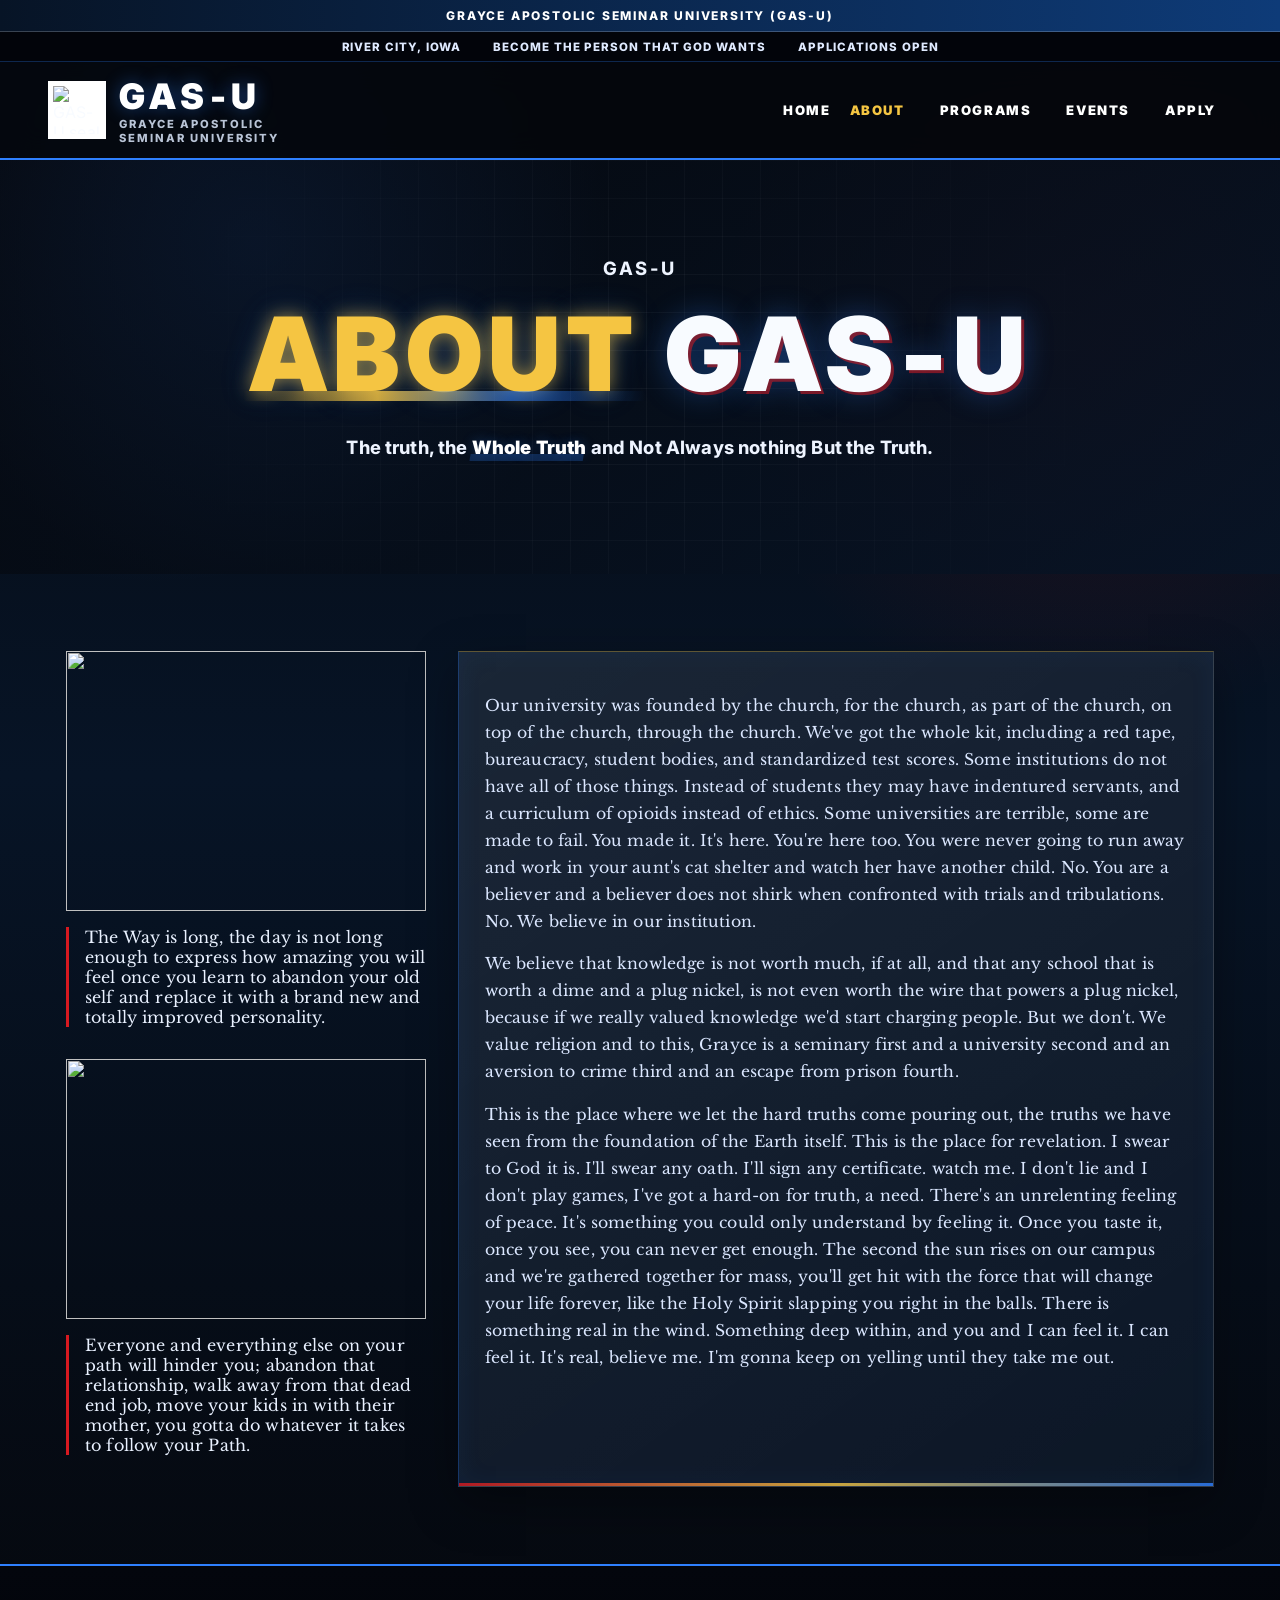
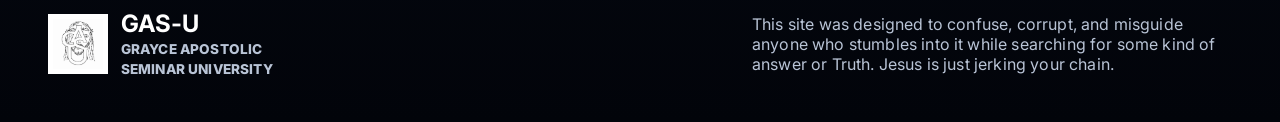
==== commit 2ee30c72: "Update about.html" ====
--- a/about.html
+++ b/about.html
@@ -20,7 +20,7 @@
   </div>
   <nav class="navbar">
     <a class="brand" href="index.html">
-      <img src="assets/gasu-seal.png" alt="GAS-U seal">
+      <img src="assets/logo.png" alt="GAS-U seal">
       <span>
         <b>GAS-U</b>
         <small>Grayce Apostolic</small>
@@ -80,4 +80,4 @@
 </footer>
 <script src="app.js"></script>
 </body>
-</html>+</html>
--- a/style.css
+++ b/style.css
@@ -143,6 +143,7 @@
 .request-card{background:rgba(248,251,255,.96);color:#071426;padding:1.4rem;box-shadow:var(--shadow);border-left:5px solid var(--red)}
 .request-card h2{font-size:2rem;color:#071426}
 .request-card label{display:grid;gap:.35rem;margin-bottom:.8rem;font-weight:800;color:#071426}
+.request-card em{display:block;color:var(--red2)}
 .request-card input,.request-card select{width:100%;padding:.8rem;border:1px solid #ccd5e0;font:inherit}
 .request-card button{width:100%;background:var(--red);color:#fff;box-shadow:0 0 0 rgba(215,25,32,0)}
 .request-card button:hover,.application button:hover,.nav-toggle:hover{box-shadow:0 0 18px rgba(215,25,32,.55),0 12px 24px rgba(0,0,0,.22)}
@@ -168,7 +169,38 @@
 .testimonials .section-head,.testimonial-grid{max-width:1180px;margin-left:auto;margin-right:auto}
 .testimonial{padding:1.2rem;text-align:center;position:relative;overflow:hidden}
 .testimonial:before{content:"LIVE";position:absolute;top:.7rem;left:.7rem;background:var(--red);color:white;font-size:.65rem;font-weight:900;padding:.25rem .4rem}
-.portrait{width:86px;height:86px;border-radius:50%;margin:0 auto 1rem;display:grid;place-items:center;background:linear-gradient(135deg,var(--red),var(--blue));color:#fff;font-weight:900;border:4px solid var(--gold);box-shadow:7px 7px 0 rgba(47,128,255,.35)}
+
+.portrait {
+  width: 96px;
+  height: 96px;
+  border-radius: 50%;
+  margin: 0 auto 1rem;
+  display: block;
+
+  background-size: cover;      /* makes the image fill the circle */
+  background-position: center; /* keeps the subject centered */
+  background-repeat: no-repeat;
+
+  border: 4px solid var(--gold);
+  box-shadow: 7px 7px 0 rgba(47,128,255,.35);
+}
+
+.p1 {
+  background-image: url("assets/photo8.jpg");
+}
+
+.p2 {
+  background-image: url("assets/photo4.jpg");
+}
+
+.p3 {
+  background-image: url("assets/photo6.jpg");
+}
+
+.p4 {
+  background-image: url("assets/photo9.jpg");
+}
+
 .testimonial p{color:#172033;font-family:Libre Baskerville,serif}
 .testimonial b{display:block;color:var(--red)}
 .testimonial span{color:#5b667a;font-size:.82rem;font-weight:800;text-transform:uppercase}
@@ -608,6 +640,16 @@
   text-align: center;
 }
 
+.subhero-title {
+  font-size: clamp(2.5rem,8vw,6rem); /* adjust to whatever size works */
+}
+
+.subhero-red {
+  font-size: clamp(1.5rem,8vw,3rem); /* adjust to whatever size works */
+}
+
+.subhero-inner em{display:block;color:var(--red2)}
+
 .subhero-inner p {
   max-width: 720px;
   text-wrap: balance;
@@ -1008,7 +1050,7 @@
 
 .hymn-machine{
   color:var(--gold);
-  animation:machineFlicker 4.6s steps(1,end) infinite;
+  animation:machineFlicker 2.6s steps(1,end) infinite;
 }
 
 .hymn-save{
@@ -1055,7 +1097,7 @@
   position:relative;
   width:max-content;
   color:#fff;
-  animation:warningBlink 4.8s steps(2,end) infinite;
+  animation:warningBlink 2.8s steps(2,end) infinite;
 }
 
 .choose-warning::before{
@@ -1073,23 +1115,85 @@
   50%{transform:rotate(1deg) scale(1.045); filter:brightness(1.16)}
 }
 
-@keyframes machineFlicker{
-  0%,72%,100%{opacity:1; text-shadow:0 0 12px rgba(245,197,66,.5),0 0 24px rgba(47,128,255,.18)}
-  73%{opacity:.58; text-shadow:none}
-  75%{opacity:1}
-  77%{opacity:.76}
-  80%{opacity:1}
-}
+@keyframes machineFlicker {
+  0%, 60%, 100% {
+    opacity: 1;
+    text-shadow:
+      0 0 12px rgba(245,197,66,.5),
+      0 0 24px rgba(47,128,255,.18);
+  }
+
+  /* Quick dim drops */
+  62% { opacity: .85; }
+  64% { opacity: .55; text-shadow: none; }
+
+  /* Sharp flicker bursts */
+  67% {
+    opacity: 1;
+    text-shadow:
+      0 0 18px rgba(245,197,66,.7),
+      0 0 30px rgba(47,128,255,.25);
+  }
+
+  /* Your original sequence expanded */
+  72% { opacity: 1; }
+  73% { opacity: .45; text-shadow: none; }
+  75% {
+    opacity: 1;
+    text-shadow:
+      0 0 10px rgba(245,197,66,.4),
+      0 0 20px rgba(47,128,255,.15);
+  }
+  77% { opacity: .6; text-shadow: none; }
+  80% { opacity: 1; }
+
+  /* Extra jitter toward the end */
+  82% { opacity: .7; }
+  84% {
+    opacity: 1;
+    text-shadow:
+      0 0 15px rgba(245,197,66,.6),
+      0 0 28px rgba(47,128,255,.2);
+  }
+  87% { opacity: .5; text-shadow: none; }
+}
+
 
 @keyframes softGoldBreath{
   0%,100%{text-shadow:0 0 10px rgba(245,197,66,.34)}
   50%{text-shadow:0 0 22px rgba(245,197,66,.82),0 0 38px rgba(47,128,255,.24)}
 }
 
-@keyframes warningBlink{
-  0%,88%,100%{filter:brightness(1)}
-  90%{filter:brightness(1.7)}
-  94%{filter:brightness(.75)}
+@keyframes warningBlink {
+  /* Normal baseline */
+  0%, 20%, 100% {
+    filter: brightness(1);
+  }
+
+  /* Quick bright flash */
+  22% {
+    filter: brightness(1.45);
+  }
+
+  /* Fast drop */
+  24% {
+    filter: brightness(.75);
+  }
+
+  /* Stronger pop */
+  26% {
+    filter: brightness(1.65);
+  }
+
+  /* Sharp dim */
+  28% {
+    filter: brightness(.65);
+  }
+
+  /* Reset to normal */
+  30% {
+    filter: brightness(1);
+  }
 }
 
 @keyframes emphasisUnderline{
